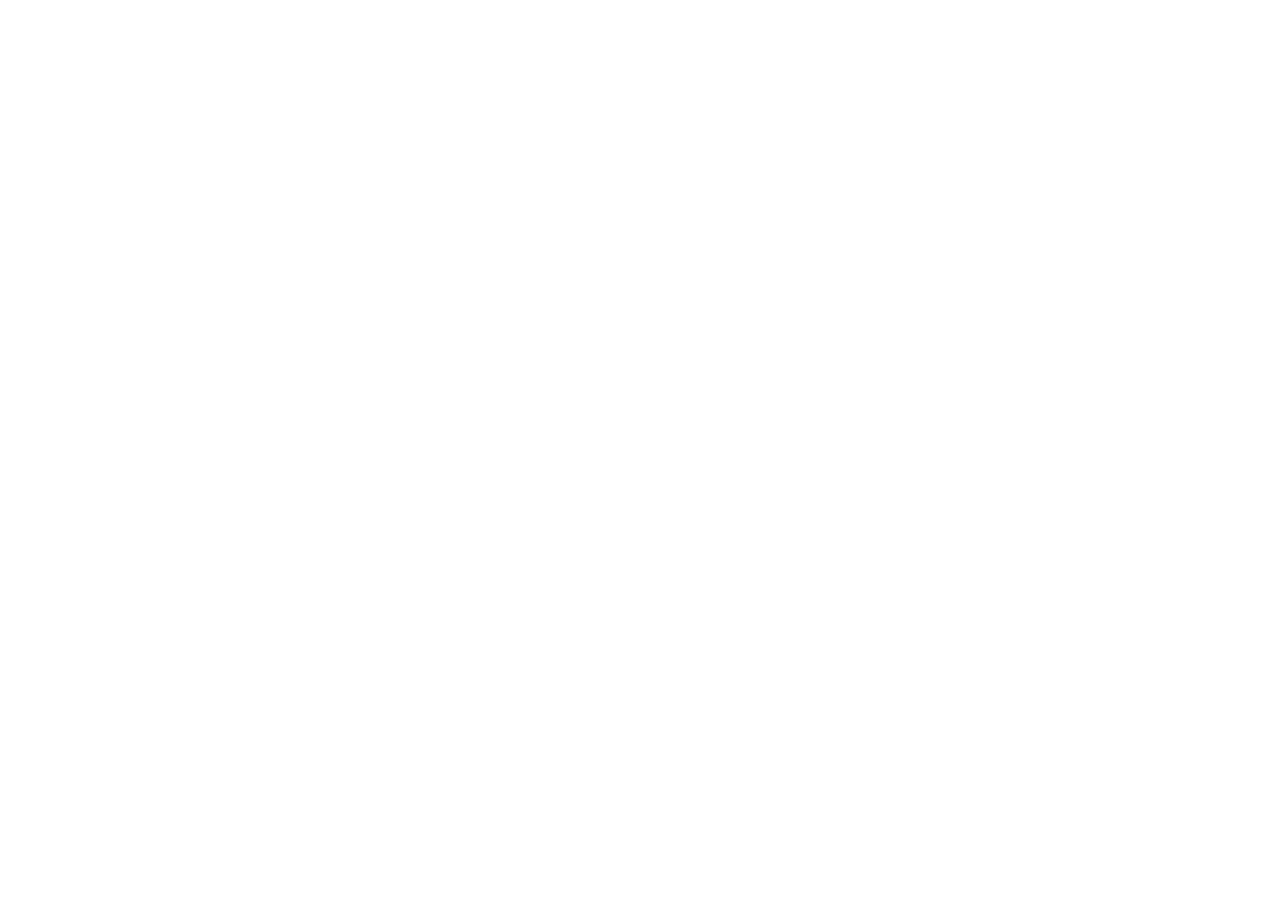
==== about-us.html @ 6c2e5ac7 "initial add about us, services and home files" ====
<!DOCTYPE html>
<html lang="en">
<head>
    <meta charset="UTF-8">
    <meta http-equiv="X-UA-Compatible" content="IE=edge">
    <meta name="viewport" content="width=device-width, initial-scale=1.0">
    <title>About Us</title>
</head>
<body>
    
</body>
</html>
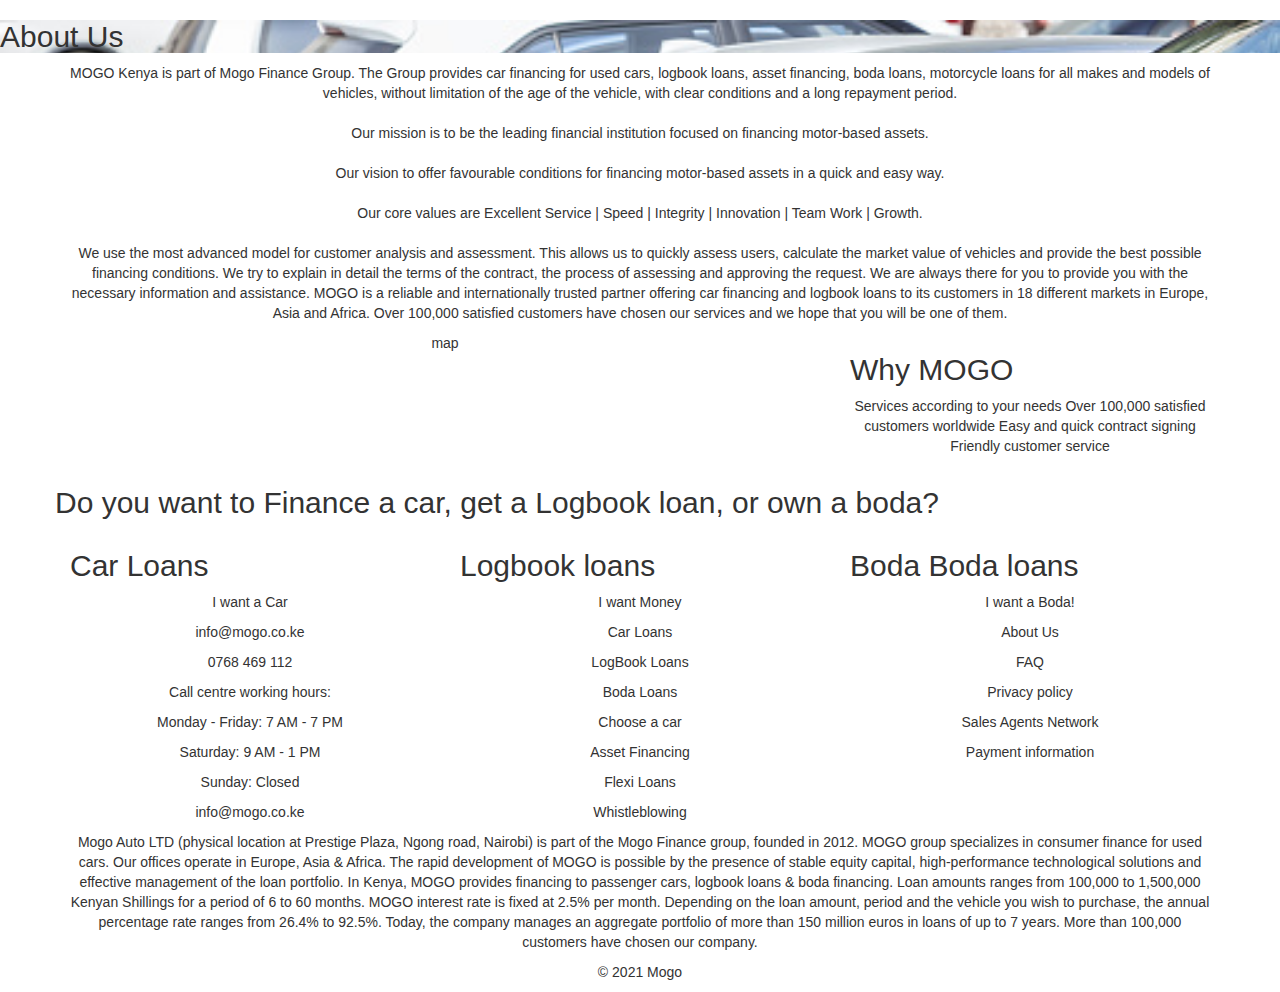
==== commit be784d9f: "add js functions, carousel content" ====
--- a/about-us.html
+++ b/about-us.html
@@ -5,8 +5,118 @@
     <meta http-equiv="X-UA-Compatible" content="IE=edge">
     <meta name="viewport" content="width=device-width, initial-scale=1.0">
     <title>About Us</title>
+    <!-- Latest compiled and minified CSS -->
+    <link rel="stylesheet" href="https://maxcdn.bootstrapcdn.com/bootstrap/3.4.1/css/bootstrap.min.css">
+
+    <!-- jQuery library -->
+    <script src="https://ajax.googleapis.com/ajax/libs/jquery/3.5.1/jquery.min.js"></script>
+
+    <!-- Latest compiled JavaScript -->
+    <script src="https://maxcdn.bootstrapcdn.com/bootstrap/3.4.1/js/bootstrap.min.js"></script>
+    <link rel="stylesheet" href="feature.css">
 </head>
-<body>
+<body>       
+    <div class="about-us">
+        <h2>About Us</h2>
+    </div>
+    <div class="container">
+        <div class="about-desc">
+            <p>MOGO Kenya is part of Mogo Finance Group. The Group provides car financing for used cars, logbook loans, asset financing, boda loans, motorcycle loans for all makes and models of vehicles, without limitation of the age of the vehicle, with clear conditions and a long repayment period.<br><br>
+                Our mission is to be the leading financial institution focused on financing motor-based assets.<br><br>
+                
+                Our vision to offer favourable conditions for financing motor-based assets in a quick and easy way.<br><br>
+                
+                Our core values are Excellent Service | Speed | Integrity | Innovation | Team Work | Growth.<br><br>
+                
+                
+                 
+                
+                We use the most advanced model for customer analysis and assessment. This allows us to quickly assess users, calculate the market value of vehicles and provide the best possible financing conditions. We try to explain in detail the terms of the contract, the process of assessing and approving the request. We are always there for you to provide you with the necessary information and assistance.
+                
+                 
+                
+                MOGO is a reliable and internationally trusted partner offering car financing and logbook loans to its customers in 18 different markets in Europe, Asia and Africa. Over 100,000 satisfied customers have chosen our services and we hope that you will be one of them.</p>
+        </div> 
+    </div>   
+    <div class="container">
+        <div class="row">
+            <div class="col-md-8">
+                <p>map</p>
+            </div> 
+            <div class="col-md-4">
+                <h2>Why MOGO</h2>
+                <p>
+                    Services according to your needs
+                    Over 100,000 satisfied customers worldwide
+                    Easy and quick contract signing
+                    Friendly customer service
+                </p>
+            </div>  
+        </div>
+    </div>
+    <div class="container">
+    <div class="row">
+        <h2>Do you want to Finance a car, get a Logbook loan, or own a boda?</h2>
+        <div class="col-md-4">
+            <h2>Car Loans</h2>
+            <p>
+                I want a Car
+            </p>
+        </div> 
+        <div class="col-md-4">
+            <h2>Logbook loans</h2>
+            <p>
+                I want Money
+            </p>
+        </div>  
+        <div class="col-md-4">
+            <h2>Boda Boda loans</h2>
+            <p>
+                I want a Boda!
+            </p>
+        </div> 
+        </div>
+    </div>
     
+    <div class="contact-us">
+        <div class="container">
+            <div class="row">
+                <div class="col-md-4">
+                    <p>info@mogo.co.ke</p>
+                    <p>0768 469 112</p>
+                    <p>Call centre working hours:</p>
+                    <p>Monday - Friday: 7 AM - 7 PM</p>
+                    <p>Saturday: 9 AM - 1 PM</p>
+                    <p>Sunday: Closed</p>
+                    <p>info@mogo.co.ke</p>
+                </div> 
+                <div class="col-md-4">
+                    <p>Car Loans</p>
+                    <p>LogBook Loans</p>
+                    <p>Boda Loans</p>
+                    <p>Choose a car</p>
+                    <p>Asset Financing</p>
+                    <p>Flexi Loans</p>
+                    <p>Whistleblowing</p>
+                </div>  
+                <div class="col-md-4">
+                    <p>About Us</p>
+                    <p>FAQ</p>
+                    <p>Privacy policy</p>
+                    <p>Sales Agents Network</p>
+                    <p>Payment information</p>
+                </div> 
+                </div>
+            </div>
+        </div>
+    </div>   
+    <footer>
+        <div class="container">
+            <p>Mogo Auto LTD (physical location at Prestige Plaza, Ngong road, Nairobi) is part of the Mogo Finance group, founded in 2012. MOGO group specializes in consumer finance for used cars. Our offices operate in Europe, Asia & Africa. The rapid development of MOGO is possible by the presence of stable equity capital, high-performance technological solutions and effective management of the loan portfolio. In Kenya, MOGO provides financing to passenger cars, logbook loans & boda financing. Loan amounts ranges from 100,000 to 1,500,000 Kenyan Shillings for a period of 6 to 60 months. MOGO interest rate is fixed at 2.5% per month. Depending on the loan amount, period and the vehicle you wish to purchase, the annual percentage rate ranges from 26.4% to 92.5%. Today, the company manages an aggregate portfolio of more than 150 million euros in loans of up to 7 years. More than 100,000 customers have chosen our company.</p>
+            <div class="copyright">
+                <p>© 2021 Mogo</p>
+            </div>
+        </div>                   
+    </footer>    
 </body>
 </html>--- a/feature.css
+++ b/feature.css
@@ -0,0 +1,94 @@
+body{
+    font-family: sans-serif;
+}
+/* .menu-bar{
+    background-image: url(./images-assets/nav-bg.jpg);
+    background-position: center;
+    background-size: cover;
+    box-sizing: border-box;
+} */
+.menu-bar{
+    text-align: center;
+}
+.menu-bar ul{
+    display: inline-flex;
+    list-style: none; 
+}
+.menu-bar ul li{
+    width: 120px;
+    margin: 5px;
+    padding: 5px;
+}
+.menu-bar ul li a{
+    text-decoration: none;
+    color: black;
+}
+.menu-bar ul li a:hover
+{
+    color: red;
+    border-bottom: brown;
+
+}
+.sub-menu-1{
+    display: none;
+
+}
+.menu-bar ul li:hover .sub-menu-1
+{
+    display: block;  
+    position: absolute;
+}
+.menu-bar ul li:hover .sub-menu-1 ul{
+    display: block;
+    margin: 10px;
+}
+.menu-bar ul li:hover .sub-menu-1 ul li{
+    width: 80px;
+    padding: 10px;
+    border-bottom: 2px solid red;
+    text-align: left;
+}
+.menu-bar ul li:hover .sub-menu-1 ul li:last-child{
+    border-bottom: none;
+}
+.about-us{
+    background-image: url(./images-assets/cars.jpg);
+    background-size: cover;
+}
+*{
+    margin: 0;
+    padding: 0;
+
+}
+.cell{
+    width: 33%;
+    height: 450px;
+    margin: 0 8px;
+    overflow: hidden;
+    border-radius: 8px;
+}
+.cell img{
+    width: 100%;
+    height: 350px;
+    object-fit: cover;
+}
+.carousel-item .carousel-caption{
+    background-color: chartreuse;
+    color: white;
+    position: absolute;
+    top: 60%;
+    left: 5%;
+    height: 25%;
+    width: 30%;
+    padding-top: 2px;
+
+}
+.carousel-item .carousel-caption h3, p{
+    text-align: center;
+}
+.carousel-caption{
+    text-transform: capitalize;
+    font-weight: bolder;
+    font-size: xx-large;
+}
+
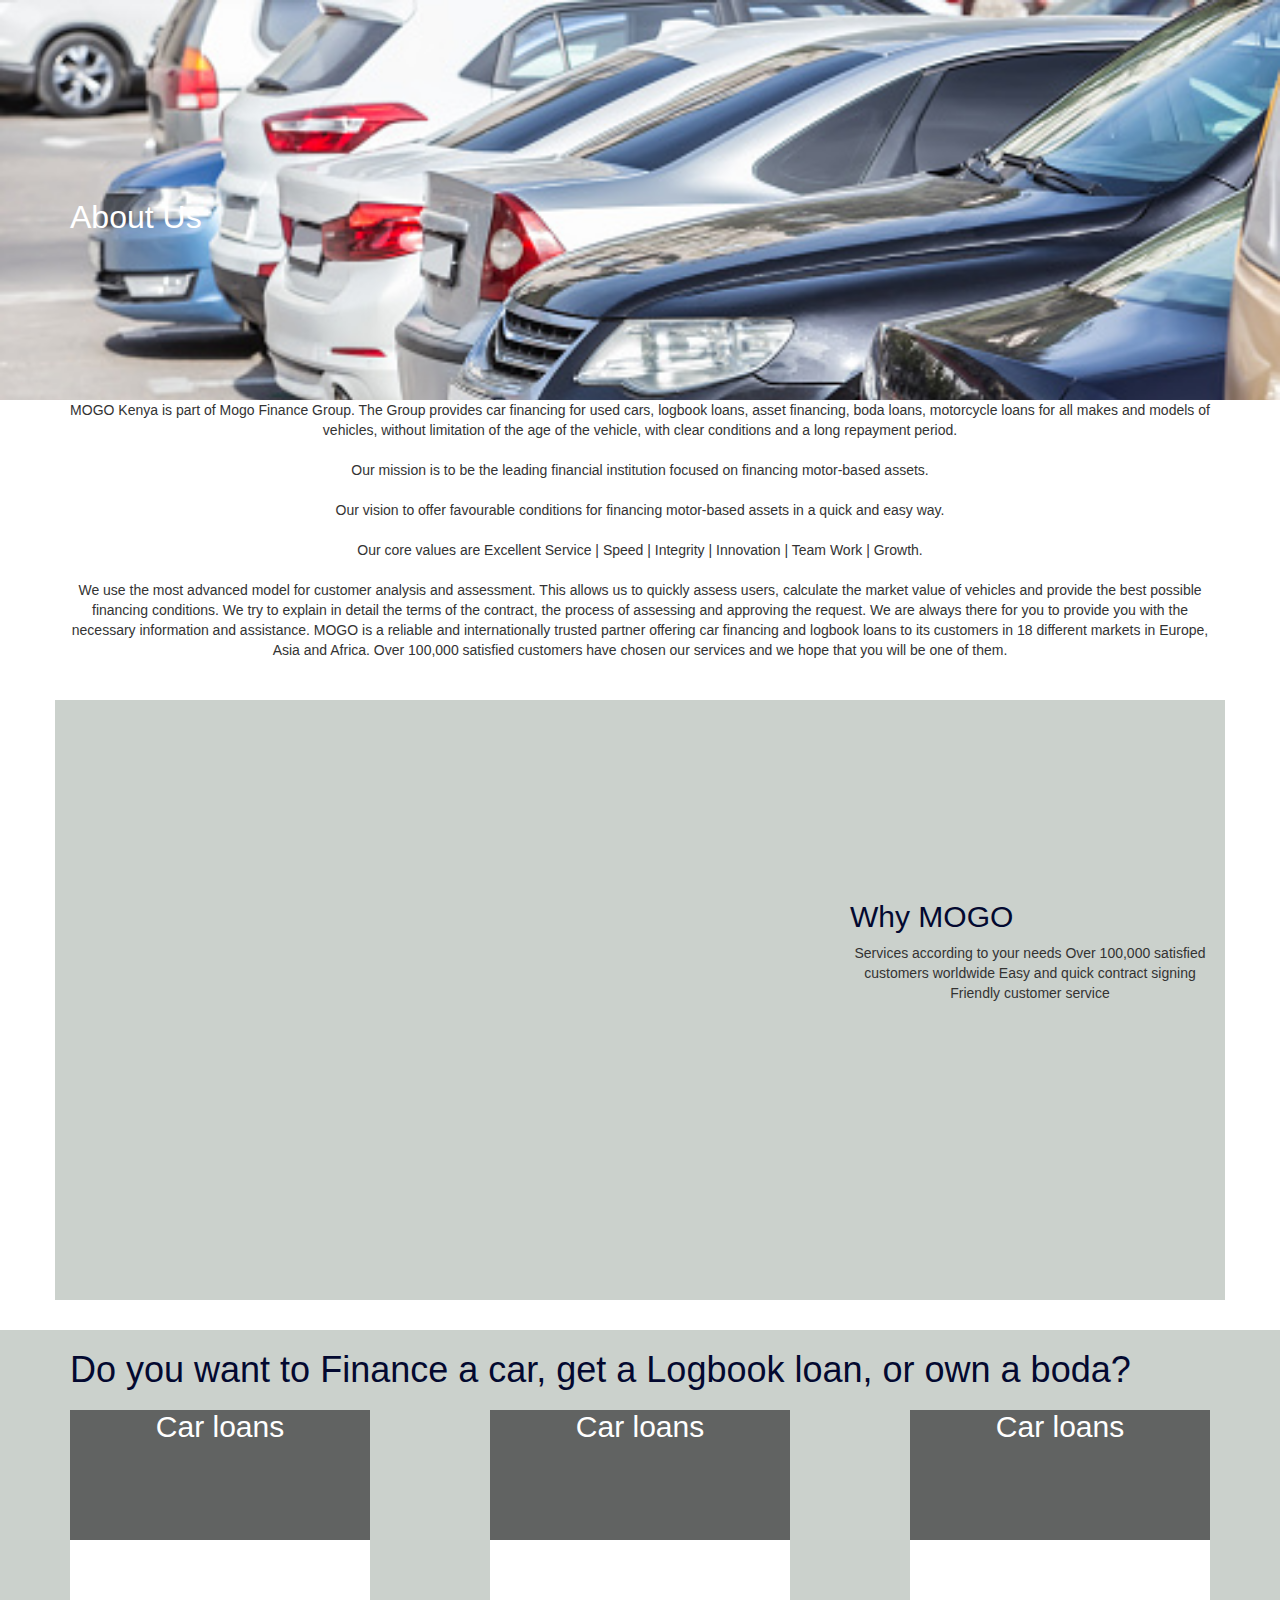
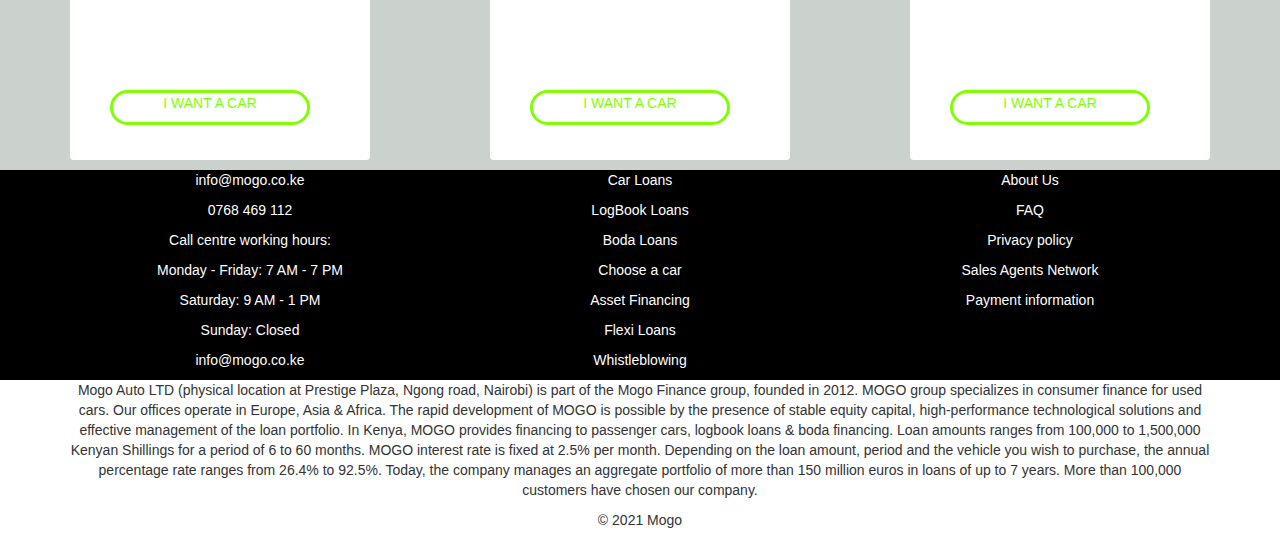
==== commit 92872554: "styles to about us page" ====
--- a/about-us.html
+++ b/about-us.html
@@ -17,7 +17,9 @@
 </head>
 <body>       
     <div class="about-us">
-        <h2>About Us</h2>
+        <div class="container">
+            <h2>About Us</h2>
+        </div>        
     </div>
     <div class="container">
         <div class="about-desc">
@@ -38,46 +40,47 @@
                 MOGO is a reliable and internationally trusted partner offering car financing and logbook loans to its customers in 18 different markets in Europe, Asia and Africa. Over 100,000 satisfied customers have chosen our services and we hope that you will be one of them.</p>
         </div> 
     </div>   
-    <div class="container">
+    <div class="container" id="why-mogo">
         <div class="row">
             <div class="col-md-8">
-                <p>map</p>
+                <div class="map">
+                    <div class="mapouter"><div class="gmap_canvas"><iframe width="600" height="500" id="gmap_canvas" src="https://maps.google.com/maps?q=nairobi&t=&z=13&ie=UTF8&iwloc=&output=embed" frameborder="0" scrolling="no" marginheight="0" marginwidth="0"></iframe><a href="https://123movies-to.org"></a><br><style>.mapouter{position:relative;text-align:right;height:500px;width:600px;}</style><a href="https://www.embedgooglemap.net">google map html embed</a><style>.gmap_canvas {overflow:hidden;background:none!important;height:500px;width:600px;}</style></div></div>
+                </div>
             </div> 
             <div class="col-md-4">
-                <h2>Why MOGO</h2>
+                <div class="why-mogo">
+                    <h2>Why MOGO</h2>
                 <p>
                     Services according to your needs
                     Over 100,000 satisfied customers worldwide
                     Easy and quick contract signing
                     Friendly customer service
                 </p>
+                </div>
             </div>  
         </div>
     </div>
-    <div class="container">
-    <div class="row">
-        <h2>Do you want to Finance a car, get a Logbook loan, or own a boda?</h2>
-        <div class="col-md-4">
-            <h2>Car Loans</h2>
-            <p>
-                I want a Car
-            </p>
-        </div> 
-        <div class="col-md-4">
-            <h2>Logbook loans</h2>
-            <p>
-                I want Money
-            </p>
-        </div>  
-        <div class="col-md-4">
-            <h2>Boda Boda loans</h2>
-            <p>
-                I want a Boda!
-            </p>
-        </div> 
+
+    <div class="loans">
+        <div class="container">
+            <h1>Do you want to Finance a car, get a Logbook loan, or own a boda?</h1>
+            <div class="loan-type">
+                <div class="car-loan">
+                    <h2>Car loans</h2>
+                    <p>I WANT A CAR</p>
+                </div>  
+                <div class="car-loan">
+                    <h2>Car loans</h2>
+                        <p>I WANT A CAR</p>
+                </div> 
+                <div class="car-loan">
+                    <h2>Car loans</h2>
+                        <p>I WANT A CAR</p>
+                </div>   
+            </div>
         </div>
     </div>
-    
+
     <div class="contact-us">
         <div class="container">
             <div class="row">
--- a/feature.css
+++ b/feature.css
@@ -54,6 +54,7 @@
 .about-us{
     background-image: url(./images-assets/cars.jpg);
     background-size: cover;
+    height: 400px;
 }
 *{
     margin: 0;
@@ -92,3 +93,64 @@
     font-size: xx-large;
 }
 
+.about-us h2{
+    color: white;
+    top: 20%;
+    position: absolute;
+    font-size: xx-large;
+}
+/*contuct us*/
+.contact-us{
+    background-color: black;
+    color: white;
+}
+.loans{
+    background-color: #cbd1cc;
+    /* height: 400px; */
+}
+.loans .container h1{
+    color: #030930 ;
+}
+.loans .container .loan-type h2{
+    color: white;
+}
+.loans .container .loan-type{
+    display: flex;
+    justify-content: space-between;
+}
+.container .car-loan{
+    background-color: white;
+    height: 350px;
+    width: 300px;
+    text-align: center;
+    border-radius: 4px;
+    margin-top: 10px;
+    margin-bottom: 10px;
+}
+.container .car-loan h2{
+    background-color: #616362;
+    height: 130px;
+    margin-top: 0;
+}
+.container .car-loan p{
+    border-radius: 30px;
+    border-color: chartreuse;
+    border-style: solid;
+    color: chartreuse;
+    height: 2.5em;
+    margin-top: 150px;  
+    width: 200px; 
+    margin-left: 40px; 
+}
+.why-mogo{
+   margin-top: 200px;
+}
+#why-mogo{
+    height: 600px;
+    background-color:#cbd1cc ;
+    margin-top: 30px;
+    margin-bottom: 30px;
+}
+.col-md-4 .why-mogo h2{
+    color: #030930;
+}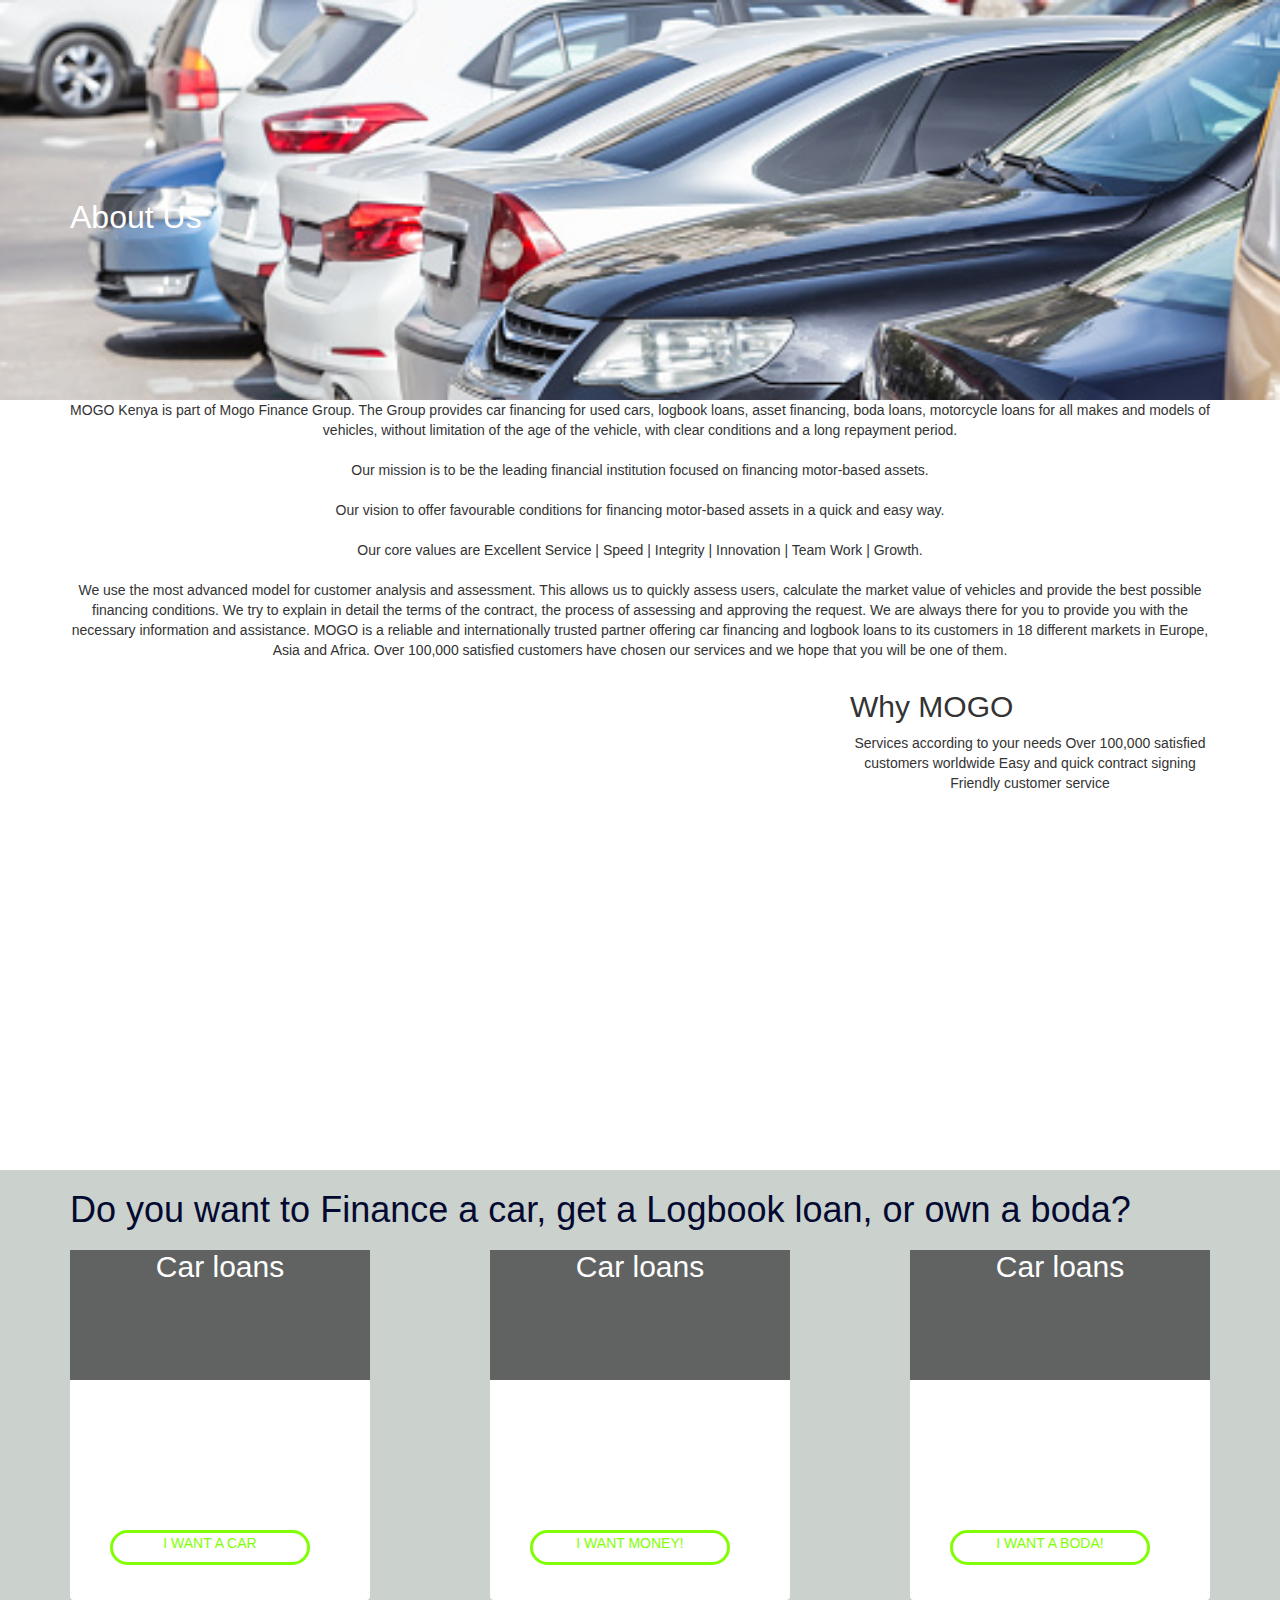
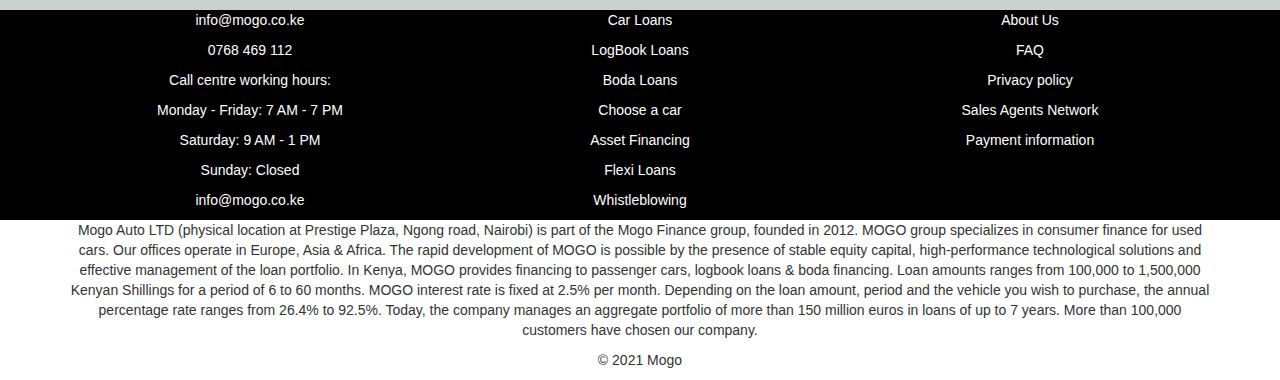
==== commit 01ad8530: "initial add car loan, logbook loans, boda loans files" ====
--- a/about-us.html
+++ b/about-us.html
@@ -71,11 +71,11 @@
                 </div>  
                 <div class="car-loan">
                     <h2>Car loans</h2>
-                        <p>I WANT A CAR</p>
+                        <p>I WANT MONEY!</p>
                 </div> 
                 <div class="car-loan">
                     <h2>Car loans</h2>
-                        <p>I WANT A CAR</p>
+                        <p>I WANT A BODA!</p>
                 </div>   
             </div>
         </div>
--- a/feature.css
+++ b/feature.css
@@ -142,15 +142,220 @@
     width: 200px; 
     margin-left: 40px; 
 }
-.why-mogo{
-   margin-top: 200px;
-}
-#why-mogo{
-    height: 600px;
+/*map*/
+.map-home{
+    background-color: white;
+}
+.map-home .container .row .col-md-6 .mogo-map-desc h2{
+    color: #07135f;
+}
+.map-home .container .row .col-md-6 .mogo-map-desc {
+    background-color: #d1d6d4;
+    height: 500px;
+    top: 0;
+    position: absolute;
+    right: 5%;
+    
+}
+
+/* home styles*/
+/* finance calc*/
+.finance-calc{
     background-color:#cbd1cc ;
+    width: 400px;
+    border-radius: 8px;
+    position: absolute;
+    right: 10%;
+    top: 30%
+}
+.finance-calc{
+    padding: 20px;
+}
+
+.finance-calc h2{
+    
+    color: #07135f;
+}
+.finance-calc .car-value{
+    display: flex;
+    justify-content: space-between;
+}
+.finance-calc .car-value span{
+    position: absolute;
+    right: 10%;
+    top: 18.5%;
+}
+.finance-calc .car-value input{
+    width: 45%;
+    height: 3em;
+    border-radius: 8px;
+    border-color: rgb(167, 163, 163);
+    border-style: solid;
+    padding: 20px;
+    font-weight: bold;
+}
+.finance-calc .car-value p{
+    font-weight: bold;
+}
+.finance-calc .payment{
+    display: flex;
+    justify-content: space-between;
+}
+.finance-calc h3{
+    color: #07135f;
+}
+.finance-calc .name-details{
+    display: flex;
+    justify-content: space-between;
+}
+.finance-calc button{
+    color: white;
+    border-radius: 30px;
+    height: 3em;
+    padding-left: 70px;
+    padding-right: 70px;
+    width: 100%;
+    
+    margin-top: 10px;
+    border-style: none;
+    background-color:rgb(110, 196, 24) ;
+}
+.finance-calc .payment p{
+    font-weight: bold;
+}
+.finance-calc .payment-2{
+    display: flex;
+    justify-content: space-between;
+    font-size:small;
+}
+.finance-calc .name-details input{
+    height: 3em;
+    width: 95%;
+    height: 3em;
+    border-radius: 8px;
+    border-color: rgb(167, 163, 163);
+    border-style: solid;
+    padding: 20px;
+    font-weight: bold;
+}
+.finance-calc .name-details p{
+    float: left;
+}
+.finance-calc .phone p{
+    float: left;
+}
+.finance-calc .phone input{
+    width: 100%;
+    height: 3em;
+    border-radius: 8px;
+    border-color: rgb(167, 163, 163);
+    border-style: solid;
+    padding: 20px;
+    font-weight: bold;
+}
+.consent{
+    display: none;
+}
+
+/*home-desc*/
+.home-desc{
+    background-color: chartreuse;
+    padding: 30px;
+    height: 250px;
+}
+/*car financing*/
+
+.container .car-finance h2{
+    color: #07135f;
+    font-weight: bold;
+    text-align: center;
+}
+.container .row .col-md-6 .car-finance-desc h2{
+    color: #07135f;
+}
+/*type of loans*/
+.car-loan-bg{
+    background-color:#cbd1cc ;
+}
+.container .row .loan-header h2{
+    color: #07135f;
+    text-align: center;
+}
+.container .row .col-md-4 .car-loans{
+    background-color: white;
+    border-style: solid;
+    border-color: lightgray;
+    border-radius: 8px;
+}
+.container .row .col-md-4 .car-loans h3{
+    color: white;
+    height: 150px;
+    background-color: rgb(122, 126, 122);
+    text-align: center;
+    margin: 0;
+    padding-top: 20%;
+}
+.container .row .col-md-4 .car-loans p{
+    padding: 8px;
+    text-align: center;
+}
+.container .row .col-md-4 .car-loans button{
+    color: rgb(110, 196, 24) ;
+    border-radius: 30px;
+    height: 3em;
+    padding-left: 70px;
+    padding-right: 70px;
+    width: 90%;    
+    margin-top: 10px;
+    margin-left: 17px;
+    border-style: solid;
+    border-color:rgb(110, 196, 24)  ;
+    
+}
+.vehicles{
+    background-color: white;
+}
+.vehicles .container h3{
+    text-align: center;
+    color: #07135f;
+    font-weight: bold;
+    
+}
+.vehicles .container .main-carousel .cell .discount p{
+    position: absolute;
+    top: -6.4px;
+    left: 20%;
+    margin-top: 2%;
+    background-color: rgb(233, 121, 10);
+    color: white;
+    height: 2.1em;
+    padding: 6px 30px 0px 30px;
+    font-weight: bold;
+    border-bottom-left-radius: 16px;
+    border-bottom-right-radius: 16px;
+}
+.vehicles .container .main-carousel .cell .car-details{
+    float: left;
+    margin: 0;
+}
+.vehicles .container .main-carousel .cell .car-details .type{
+    float: left;
+    font-weight: bold;
+}
+.vehicles .container .main-carousel .cell .car-details .price{
+    color: yellowgreen;
+}
+.vehicles .container .btn button{
+    color: rgb(110, 196, 24) ;
+    border-radius: 30px;
+    height: 3.5em;
+    padding-left: 70px;
+    padding-right: 70px;
+    width: 100%;    
     margin-top: 30px;
-    margin-bottom: 30px;
-}
-.col-md-4 .why-mogo h2{
-    color: #030930;
-}+    margin-left: 160%; 
+    margin-bottom: 30px;   
+    border-style: solid;
+    border-color:rgb(110, 196, 24)  ;
+}
+
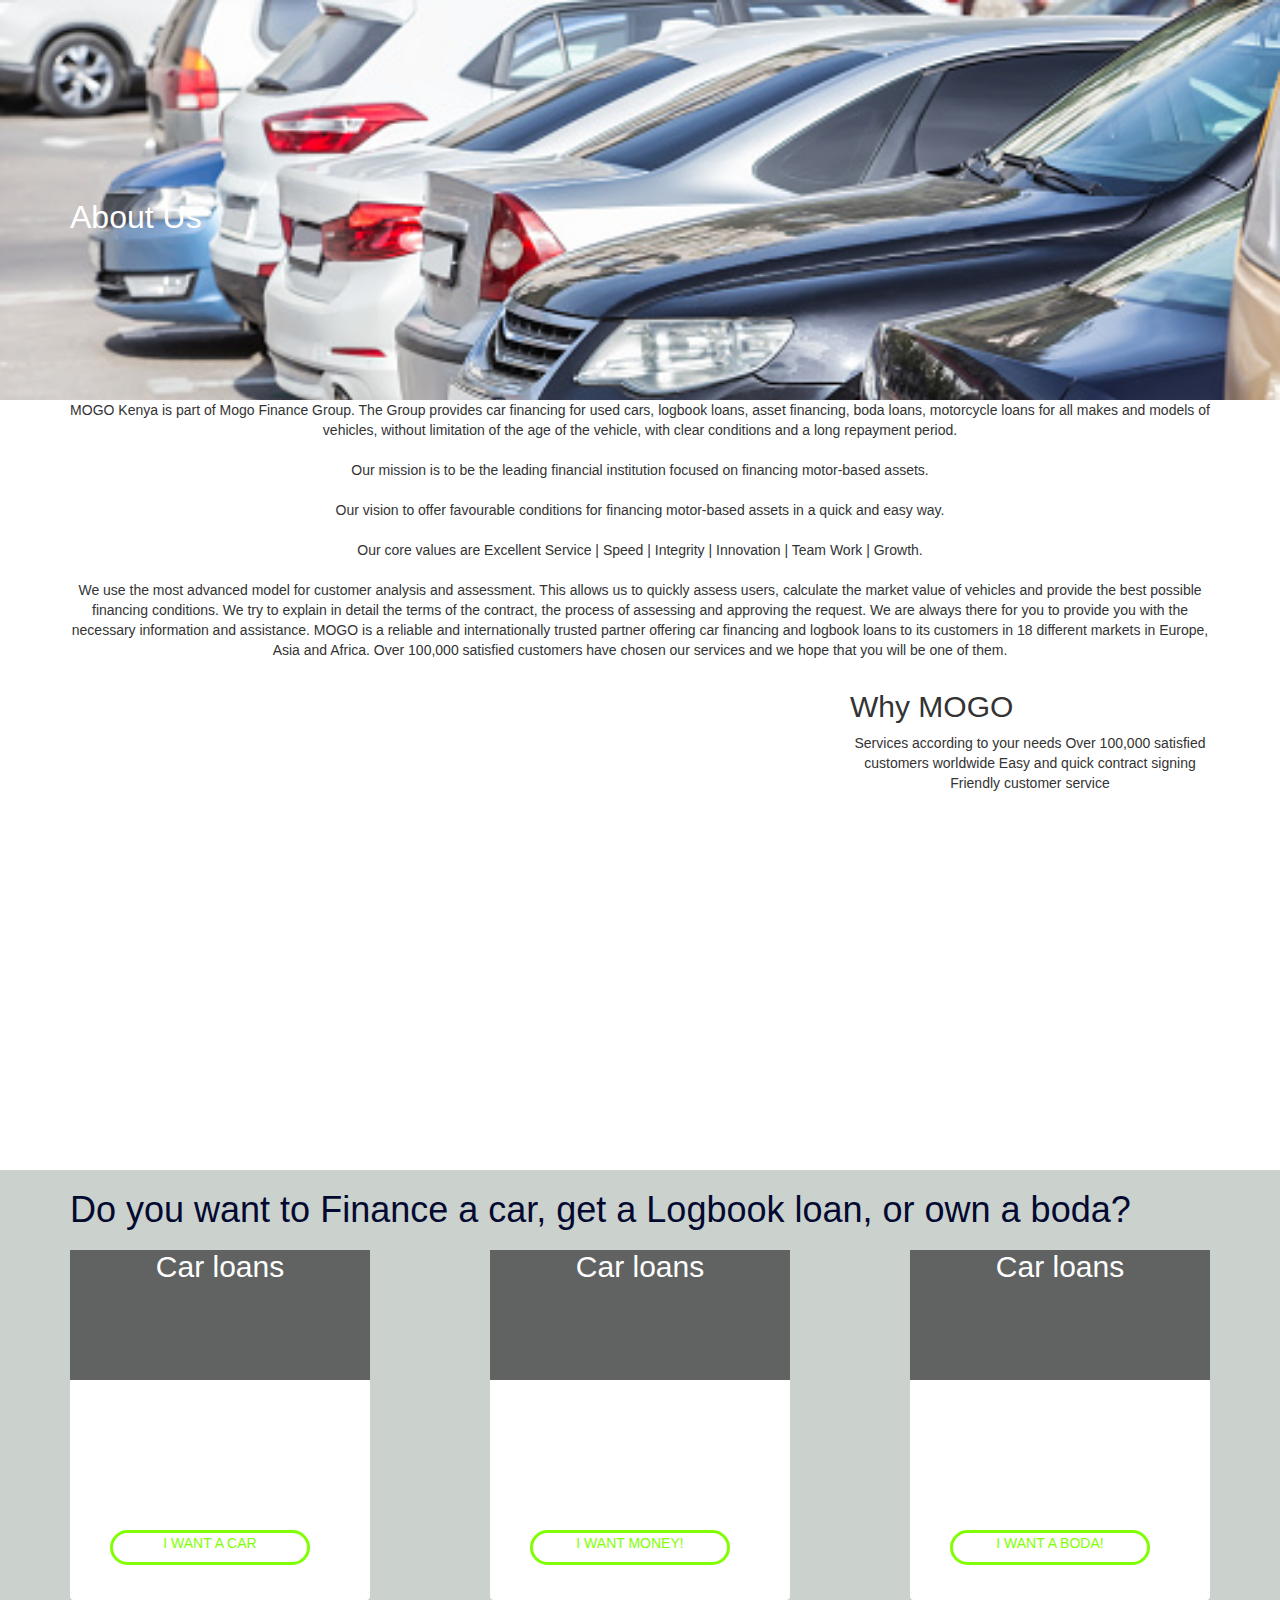
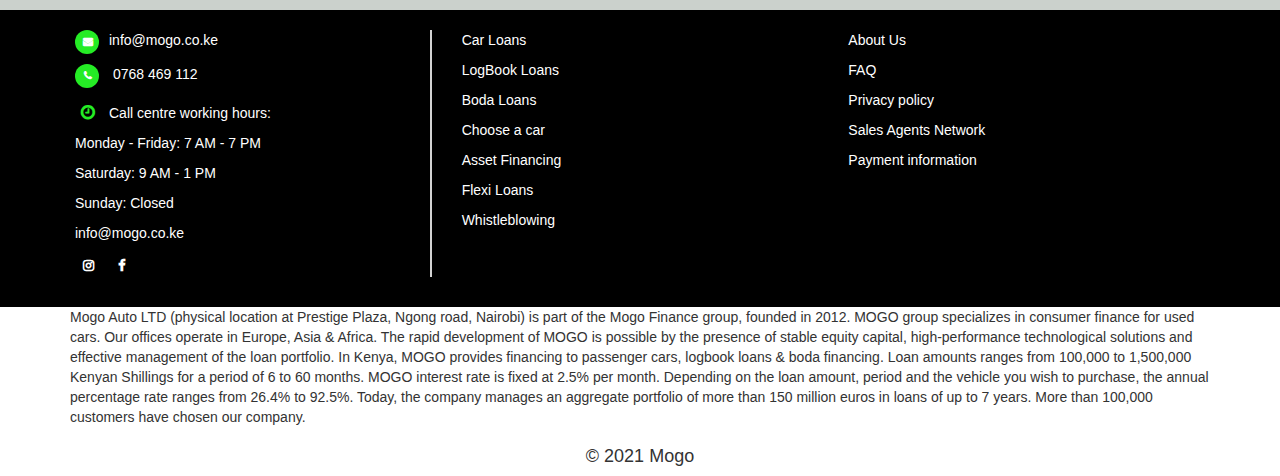
==== commit 824d452e: "initial commit complete contact us page" ====
--- a/about-us.html
+++ b/about-us.html
@@ -5,6 +5,10 @@
     <meta http-equiv="X-UA-Compatible" content="IE=edge">
     <meta name="viewport" content="width=device-width, initial-scale=1.0">
     <title>About Us</title>
+        <!--font awesome-->
+    
+    <link rel="stylesheet" href="https://cdnjs.cloudflare.com/ajax/libs/font-awesome/4.7.0/css/font-awesome.min.css">
+
     <!-- Latest compiled and minified CSS -->
     <link rel="stylesheet" href="https://maxcdn.bootstrapcdn.com/bootstrap/3.4.1/css/bootstrap.min.css">
 
@@ -85,13 +89,18 @@
         <div class="container">
             <div class="row">
                 <div class="col-md-4">
-                    <p>info@mogo.co.ke</p>
-                    <p>0768 469 112</p>
-                    <p>Call centre working hours:</p>
-                    <p>Monday - Friday: 7 AM - 7 PM</p>
-                    <p>Saturday: 9 AM - 1 PM</p>
-                    <p>Sunday: Closed</p>
-                    <p>info@mogo.co.ke</p>
+                    <div class="contact-border">
+                        <div class="info">
+                          <p> <i class="fa fa-envelope"></i>info@mogo.co.ke</p>
+                          <p><i class="fa fa-phone"></i> 0768 469 112</p>
+                          <p><i class="fa fa-clock-o"></i>Call centre working hours:</p>
+                          <p>Monday - Friday: 7 AM - 7 PM</p>
+                          <p>Saturday: 9 AM - 1 PM</p>
+                          <p>Sunday: Closed</p>
+                          <p>info@mogo.co.ke</p>
+                          <p><i class="fa fa-instagram"></i><i class="fa fa-facebook-f"></i></p>
+                        </div>
+                      </div>
                 </div> 
                 <div class="col-md-4">
                     <p>Car Loans</p>
@@ -116,10 +125,14 @@
     <footer>
         <div class="container">
             <p>Mogo Auto LTD (physical location at Prestige Plaza, Ngong road, Nairobi) is part of the Mogo Finance group, founded in 2012. MOGO group specializes in consumer finance for used cars. Our offices operate in Europe, Asia & Africa. The rapid development of MOGO is possible by the presence of stable equity capital, high-performance technological solutions and effective management of the loan portfolio. In Kenya, MOGO provides financing to passenger cars, logbook loans & boda financing. Loan amounts ranges from 100,000 to 1,500,000 Kenyan Shillings for a period of 6 to 60 months. MOGO interest rate is fixed at 2.5% per month. Depending on the loan amount, period and the vehicle you wish to purchase, the annual percentage rate ranges from 26.4% to 92.5%. Today, the company manages an aggregate portfolio of more than 150 million euros in loans of up to 7 years. More than 100,000 customers have chosen our company.</p>
-            <div class="copyright">
-                <p>© 2021 Mogo</p>
-            </div>
+            
         </div>                   
-    </footer>    
+    </footer>  
+
+    <div class="copyright">
+        <div class="container">
+            <h4>© 2021 Mogo</h4>
+        </div>
+    </div>  
 </body>
 </html>--- a/feature.css
+++ b/feature.css
@@ -1,3 +1,5 @@
+@import url('https://fonts.googleapis.com/css2?family=Poppins&display=swap'); 
+
 body{
     font-family: sans-serif;
 }
@@ -166,7 +168,7 @@
     border-radius: 8px;
     position: absolute;
     right: 10%;
-    top: 30%
+    top: 6%
 }
 .finance-calc{
     padding: 20px;
@@ -359,3 +361,668 @@
     border-color:rgb(110, 196, 24)  ;
 }
 
+
+
+
+
+/* choose a car*/
+.car-loans-bg{
+    background-color: lime;
+    height: 450px;
+}
+.car-loans-bg .container h1{
+    color: white;
+    margin-top: 20%;
+    line-height: 60px;
+    font-weight: bold;
+}
+.car-loans-bg .container img{
+    float: right;
+}
+
+.how-it-works{
+    background-color: rgb(115, 204, 27);
+    height: 490px;
+    padding: 2px;
+
+}
+.how-it-works h2{
+    color: white;
+    text-align: center;
+}
+
+.how-it-works .container{
+    display: flex;
+    justify-content: space-between;
+    color: white;
+}
+.how-it-works .container .description-steps .number-steps{
+    background-color: transparent;
+    border-style: solid;
+    border-color: white;
+    color: white;
+    height: 50px;
+    width: 50px;
+    border-radius: 50%;
+    text-align: center;
+    font-weight: bold;
+    align-items: center;
+   
+}
+.find-car{
+    background-image: url(./images-assets/car-loans.jpg);
+    text-align: center;
+    background-size: cover;
+    padding: 10px;
+    height: 100%;
+}
+.find-car .recieve-deals{
+    background-color: white;
+    max-width: 370px;
+    padding: 5px;
+    border-radius: 10px;
+}
+.find-car .recieve-deals{
+    position: relative;
+    left: 40%;
+    margin-top: 50px;
+}
+.find-car .recieve-deals input{
+    width: 100%;
+    padding: 5px;
+    height: 2em;
+    border-color: rgb(177, 173, 173);
+    border-radius: 8px;
+}
+.find-car .recieve-deals h3{
+    font-weight: bold;
+    text-align: center;
+}
+.find-car .recieve-deals p{
+    font-size: small;
+}
+.find-car .recieve-deals button{
+    color: white;
+    border-radius: 30px;
+    height: 3em;
+    padding-left: 30px;
+    padding-right: 30px;
+    width: 80%;    
+    margin-top: 10px;
+    border-style: none;
+    background-color:rgb(110, 196, 24) ;
+}
+.find-car .glyphicon-envelope{
+    color: rgb(68, 192, 19);
+    height: 50px;
+    width: 50px;
+    background-color: lightgray;
+    padding-top: 6px;
+    border-radius: 50%;
+    font-size: xx-large;
+    border-color: rgb(68, 192, 19);
+    border-style: solid;
+    position: relative;
+}
+.find-car .glyphicon-envelope{
+    top: -40px;
+    font-weight: bold;
+}
+.contact-us .container{
+    padding: 20px;
+}
+.contact-us .container .col-md-4 .info{
+    border-right-style: solid;
+    border-right-color:lightgray ;
+    padding-right: 30px;
+    border-width: 1px;
+
+}
+
+/*car financing*/
+.car-financing-bg{
+    background-image: url(./images-assets/car-financing-bg.jpeg);
+    height: 450px;
+    background-size: cover;
+}
+.steps .container{
+    display: flex;
+    justify-content: space-between;
+    margin-top: 20px;
+}
+.steps .container h2{
+    color: #07135f;
+    font-weight: bold;
+}
+.steps .container .step-icon .number p{
+    height: 25px;
+    width: 25px;
+    background-color: #356ee9;
+    padding-top:4.5px ;
+    border-radius: 50%;
+    color: white;
+    font-size: xx-small;
+}
+.steps .container .step-icon .number{
+    position: absolute;
+    margin-top: -10px;
+}
+.steps .container .step-icon .icon p{
+    height: 70px;
+    width: 70px;
+    background-color: #c8cacf;
+    padding-top:16px ;
+    border-radius: 50%;
+    color: #356ee9;
+    font-size: xx-large;
+}
+.steps .container .dots p{
+    color: #494b50;
+    margin-top: 110%;
+}
+.steps .container .dots p i{
+    padding: .7px;
+    font-size: xx-small;
+    color: #356ee9;
+}
+.steps .container button{
+    color: rgb(110, 196, 24) ;
+    border-radius: 30px;
+    height: 3.4em;color: rgb(110, 196, 24) ;
+    border-radius: 30px;
+    height: 3em;
+    padding-left: 70px;
+    padding-right: 70px;
+    width: 90%;    
+    margin-top: 10px;
+    margin-left: 17px;
+    border-style: solid;
+    border-color:rgb(110, 196, 24)  ;
+    padding-left: 70px;
+    padding-right: 70px;
+    width: 30%;    
+    margin-top: 10px;
+    margin-left: 17px;
+    border-style: solid;
+    border-color:rgb(110, 196, 24)  ;
+    font-weight: bold;
+    margin-bottom: 30px;
+}
+.conditions{
+    background-color: rgb(218, 224, 218);
+    padding: 5%;
+    
+}
+.conditions .container .row .col-md-6 .condition-details{
+    background-color: white;
+    width: 50%;
+    padding: 5%;
+    height: 350px;
+    float: right;
+}
+.conditions .container .row .col-md-6{
+    justify-content: center;
+}
+.conditions .container .row .col-md-6 .condition-details p{
+    float: left;
+    padding-top:17px ;
+}
+.conditions .container .row .col-md-6 .condition-details p i{
+    color: rgb(110, 196, 24) ;;
+}
+.conditions .container .row .col-md-6 .condition-details .icon-condition p i{   
+    color: blue;
+    font-weight: bold;
+    float: left;
+}
+.conditions .container .row .col-md-6 .condition-details h3{
+    float: left;
+}
+
+.conditions .container button{
+    color: white;
+    border-radius: 30px;
+    height: 3em;
+    padding-left: 30px;
+    padding-right: 30px;
+    width: 30%;    
+    margin-top: 10px;
+    border-style: none;
+    background-color:rgb(110, 196, 24) ;
+    margin-left: 40%;
+}
+
+/*boda loans*/
+
+.boda-boda-loans-bg{
+    background-color:rgb(110, 196, 24) ;
+    height: 470px;
+}
+.boda-boda-loans-bg .container .row h1{
+    color: white;
+}
+.boda-boda-loans-bg .container .row p{
+    float: left;
+}
+.main-terms {
+    background-color: rgb(218, 224, 218);
+}
+.main-terms .container h2{
+    text-align: center;
+    color: #07135f;
+    font-weight: bold;
+}
+.main-terms .container .main-terms-desc{
+    display: flex;
+    justify-content: space-between;
+}
+.main-terms .container .main-terms-desc p i{
+    color: yellowgreen;
+    padding-right: 20px;
+}
+.container .boda-loan-mogo h2{
+    text-align: center;
+    color: #07135f;
+    font-weight: bold;
+}
+.container .how-to-col{
+    margin-left: 70px;
+}
+.container .how-to-col .how-to{
+    border-color: lightgray;
+    width: 100%;
+    border-style: solid;
+    padding-left: 10px;
+    padding-right: 10px;
+    /* padding-top: -70px; */
+    padding-bottom: 0px;
+    border-width: 1px;
+    border-radius: 8px;
+    font-size: small;
+    margin-bottom: 5px;
+
+
+}
+.container .how-to-col .how-to:hover{
+    border-color: rgb(13, 170, 13);
+}
+.container .how-to-col .how-to h3{
+    font-weight: bold;
+    color: rgb(77, 74, 74);
+    font-size: small;
+}
+.container .how-to-col .how-to h3:hover{
+    color: rgb(13, 170, 13);
+}
+.container .how-to-col .how-to p{
+    text-align: left;
+    font-size: small;
+}
+.container .row-boda{
+    display: flex;
+} 
+.container .row-boda .motorbike-loan{
+    max-height: 600px;
+}
+.container .row-boda .motorbike-loan img{
+    height: 100%;
+    width: 100%;
+    margin-top: 50px;
+    margin-right: 100px;
+}
+.terms .container .terms-header h2{
+    color: #07135f;
+    font-weight: bold;
+    text-align: center;
+}
+.terms .container .terms-header p{
+    text-align: center;
+}
+.terms .container .terms-desc p{
+    text-align: left;
+    padding-top: 10px ;
+}
+.terms .container .terms-desc p i{
+    color: rgb(13, 170, 13);
+    padding-right: 20px;
+}
+.terms .container .terms-desc{
+    margin-left:40% ;
+    position: relative;
+    font-weight: bold;
+    font-size: small;
+}
+.terms{
+    background-color: lightgray;
+}
+.boda-map .col-md-6 .map-desc-boda h2{
+    color: #07135f;
+    font-weight: bold;
+}
+.boda-map .col-md-6 .map-desc-boda .selection .city{
+    display: flex;
+    justify-content: right;
+}
+.boda-map .col-md-6 .map-desc-boda .selection .city p{
+    font-weight: bold;
+    padding-right: 23px;
+}
+
+.boda-map .col-md-6 .map-desc-boda .selection .model{
+    display: flex;
+    justify-content: right;
+}
+.boda-map .col-md-6 .map-desc-boda .selection .model p{
+    font-weight: bold;
+    padding-right: 10px;
+}
+.boda-map .col-md-6 .map-desc-boda {
+    width: 35%;
+    float: right;
+    margin-top: 15%;
+}
+.boda-map .col-md-6 .map-desc-boda .selection .city .form-control {
+   width: 40%;
+   height: 2em;
+}
+.boda-map .col-md-6 .map-desc-boda .selection .model .form-control{
+    width: 40%;
+   height: 2em;
+}
+.mogo-leader{
+    height:440px ;
+}
+.mogo-leader .boda-leader-bg .col-md-6{
+    background-color: lime;
+    
+}
+.mogo-leader .col-md-6 .bodaboda-desc {
+    margin: 100px 10px 0px 10px;
+}
+.mogo-leader .col-md-6 .bodaboda-desc h2{
+    color: #07135f;
+    font-weight: bold;
+}
+.mogo-leader .col-md-6 .bodaboda-desc p{
+    font-size: small;
+    text-align: left;
+    
+}
+.boda-map{
+    height: 450px;
+}
+.contact-us .container .row .col-md-4 p{
+    text-align: left;
+}
+footer .container p{
+    text-align: left;
+}
+.contact-us .container .row .col-md-4 .contact-border{
+    border-right-color: lightgray;
+    border-right-style: solid;
+    border-right-width: 1px;
+}
+.contact-us .container .row .col-md-4 .contact-border p i{
+    margin-right: 10px;
+}
+.contact-us .container .row .col-md-4 .contact-border p .fa-envelope{
+    color: white;
+    height:24px;
+    width: 24px ;
+    background-color: rgb(37, 236, 37);
+    text-align: center;
+    font-weight: bold;
+    padding-left: 2px;
+    padding-top: 6px;
+    border-radius: 50%;
+    font-size: x-small;
+}
+.contact-us .container .row .col-md-4 .contact-border p .fa-clock-o{
+    color: white;
+    height:24px;
+    width: 24px ;
+    /* background-color: rgb(37, 236, 37); */
+    text-align: center;
+    font-weight: bold;
+    padding-left: 2px;
+    padding-top: 6px;
+    border-radius: 50%;
+    font-size: medium;
+    color: rgb(37, 236, 37);
+}
+.contact-us .container .row .col-md-4 .contact-border p .fa-phone{
+    color: white;
+    height:24px;
+    width: 24px ;
+    background-color: rgb(37, 236, 37);
+    text-align: center;
+    font-weight: bold;
+    padding-left: 2px;
+    padding-top: 6px;
+    border-radius: 50%;
+    font-size: x-small;
+}
+.contact-us .container .row .col-md-4 .contact-border p .fa-instagram{
+    color: white;
+    height:24px;
+    width: 24px ;
+    /* background-color: rgb(37, 236, 37); */
+    text-align: center;
+    font-weight: bold;
+    padding-left: 2px;
+    padding-top: 6px;
+    border-radius: 50%;
+    font-size: small;
+}
+.contact-us .container .row .col-md-4 .contact-border p .fa-facebook-f{
+    color: white;
+    height:24px;
+    width: 24px ;
+    /* background-color: rgb(37, 236, 37); */
+    text-align: center;
+    font-weight: bold;
+    /* padding-left: 2px; */
+    padding-top: 6px;
+    border-radius: 50%;
+    font-size: small;
+}
+.copyright .container h4{
+    text-align: center;
+}
+
+/*contact page*/
+.contact-section{
+    background-image: url(./images-assets/bg-contact.jpeg);
+    background-size: cover;
+    color: white;
+    height: 450px;
+}
+.contact-section .container .contact-section-desc{
+    width: 30%;
+}
+.contact-section .container .contact-section-desc p{
+    text-align: left;
+    font-weight: bold;
+}
+.contact-section .container .contact-section-desc h1{
+    font-weight: bold;
+}
+.contact-section .container .contact-section-desc p i{
+    background-color: rgb(11, 196, 11);
+    color: white;
+    height: 20px;
+    width: 20px;
+    padding-left: 5.5px;
+    padding-top: 4px;
+    font-weight: bold;
+    font-size: x-small;
+    border-radius: 50%;
+    margin-right: 10px;
+}
+
+.mogo-name-desc{
+    background-color: #1a328a;
+    width: fit-content;
+    color: white;
+    font-size: small;
+    padding: 20px 30px 150px 30px;
+    margin-left: 40%;
+    margin-top: -20%;
+
+}
+.mogo-name-desc h1{
+    text-align: center;
+    font-weight: bold;
+    font-size: medium;
+}
+.mogo-name-desc .desc-section-1{
+    display: flex;
+}
+.mogo-name-desc .desc-section-2{
+    display: flex;
+}
+.mogo-name-desc .desc-section-2 .part-2 p{
+    text-align: left;
+}
+.mogo-name-desc .desc-section-2 .part-2 {
+    margin-left: 76px;
+}
+.mogo-name-desc .desc-section-1 h5{
+    margin-left: 50px;
+    margin-top: -2px;
+    font-weight: bold;
+}
+
+/*visit us*/
+.visit-us .container .check-buttons{
+    display: flex;
+    justify-content: space-around;
+}
+.visit-us .container .check-buttons .check-car{
+    display: flex;
+    justify-content: space-around;
+}
+.visit-us .container .map-contact-content .branches{
+    background-color: #f5f7f7;
+    width: 340px;
+    border-radius: 7px;
+    padding: 14px 14px 0px 14px;
+}
+.visit-us .container .map-contact-content .branches .name h4{
+    font-weight: bold;
+}
+.visit-us .container .map-contact-content .branches .name p{
+    text-align: left;
+}
+.visit-us .container .map-contact-content .branches .branch-desc{
+    display: flex;
+    margin-left:30px ;
+    justify-content: space-between;
+}
+.visit-us .container .map-contact-content .branches .branch-desc .time p{
+    text-align: left;
+    font-weight:lighter;
+    font-size: small;
+}
+
+.visit-us .container .map-contact-content .branches .branch-desc .view-map p{
+    text-align: left;
+    font-weight:lighter;
+    font-size: small;
+}
+.visit-us .container .map-contact-content{
+    display: flex;
+    justify-content: space-between;
+}
+.visit-us .container .overflow{
+    overflow-y:scroll;
+    height: 550px;
+}
+.visit-us .container .map-contact-content .branches .branch-desc .view-map p i{
+    color: rgb(38, 38, 214);
+    padding-right: 10px;
+}
+.visit-us .container .map-contact-content .branches .branch-desc .time p i{
+    color: rgb(38, 38, 214);
+    padding-right: 10px;
+    font-size: medium;
+}
+.visit-us .container .map-contact-content .branches .branch-desc .time p .fa-phone{
+    background-color: rgb(11, 196, 11);
+    color: white;
+    height: 20px;
+    width: 20px;
+    padding-left: 5.5px;
+    padding-top: 4px;
+    font-weight: bold;
+    font-size: x-small;
+    border-radius: 50%;
+    margin-right: 10px;
+}
+/*check buttons*/
+.switch {
+    position: relative;
+    display: inline-block;
+    width: 60px;
+    height: 27px;
+  }
+  
+  .switch input { 
+    opacity: 0;
+    width: 0;
+    height: 0;
+  }
+  
+  .slider {
+    position: absolute;
+    cursor: pointer;
+    top: 0;
+    left: 0;
+    right: 0;
+    bottom: 0;
+    background-color: #ccc;
+    -webkit-transition: .4s;
+    transition: .4s;
+  }
+  
+  .slider:before {
+    position: absolute;
+    content: "";
+    height: 19px;
+    width: 19px;
+    left: 4px;
+    bottom: 4px;
+    background-color: white;
+    -webkit-transition: .4s;
+    transition: .4s;
+  }
+  
+  input:checked + .slider {
+    background-color: #1d79a1;
+  }
+  
+  input:focus + .slider {
+    box-shadow: 0 0 1px #2196F3;
+  }
+  
+  input:checked + .slider:before {
+    -webkit-transform: translateX(26px);
+    -ms-transform: translateX(26px);
+    transform: translateX(26px);
+  }
+  
+  /* Rounded sliders */
+  .slider.round {
+    border-radius: 34px;
+  }
+  
+  .slider.round:before {
+    border-radius: 50%;
+  }
+  .visit-us .container h3{
+    color: #07135f;
+    font-weight: bold;
+  }
+
+
+
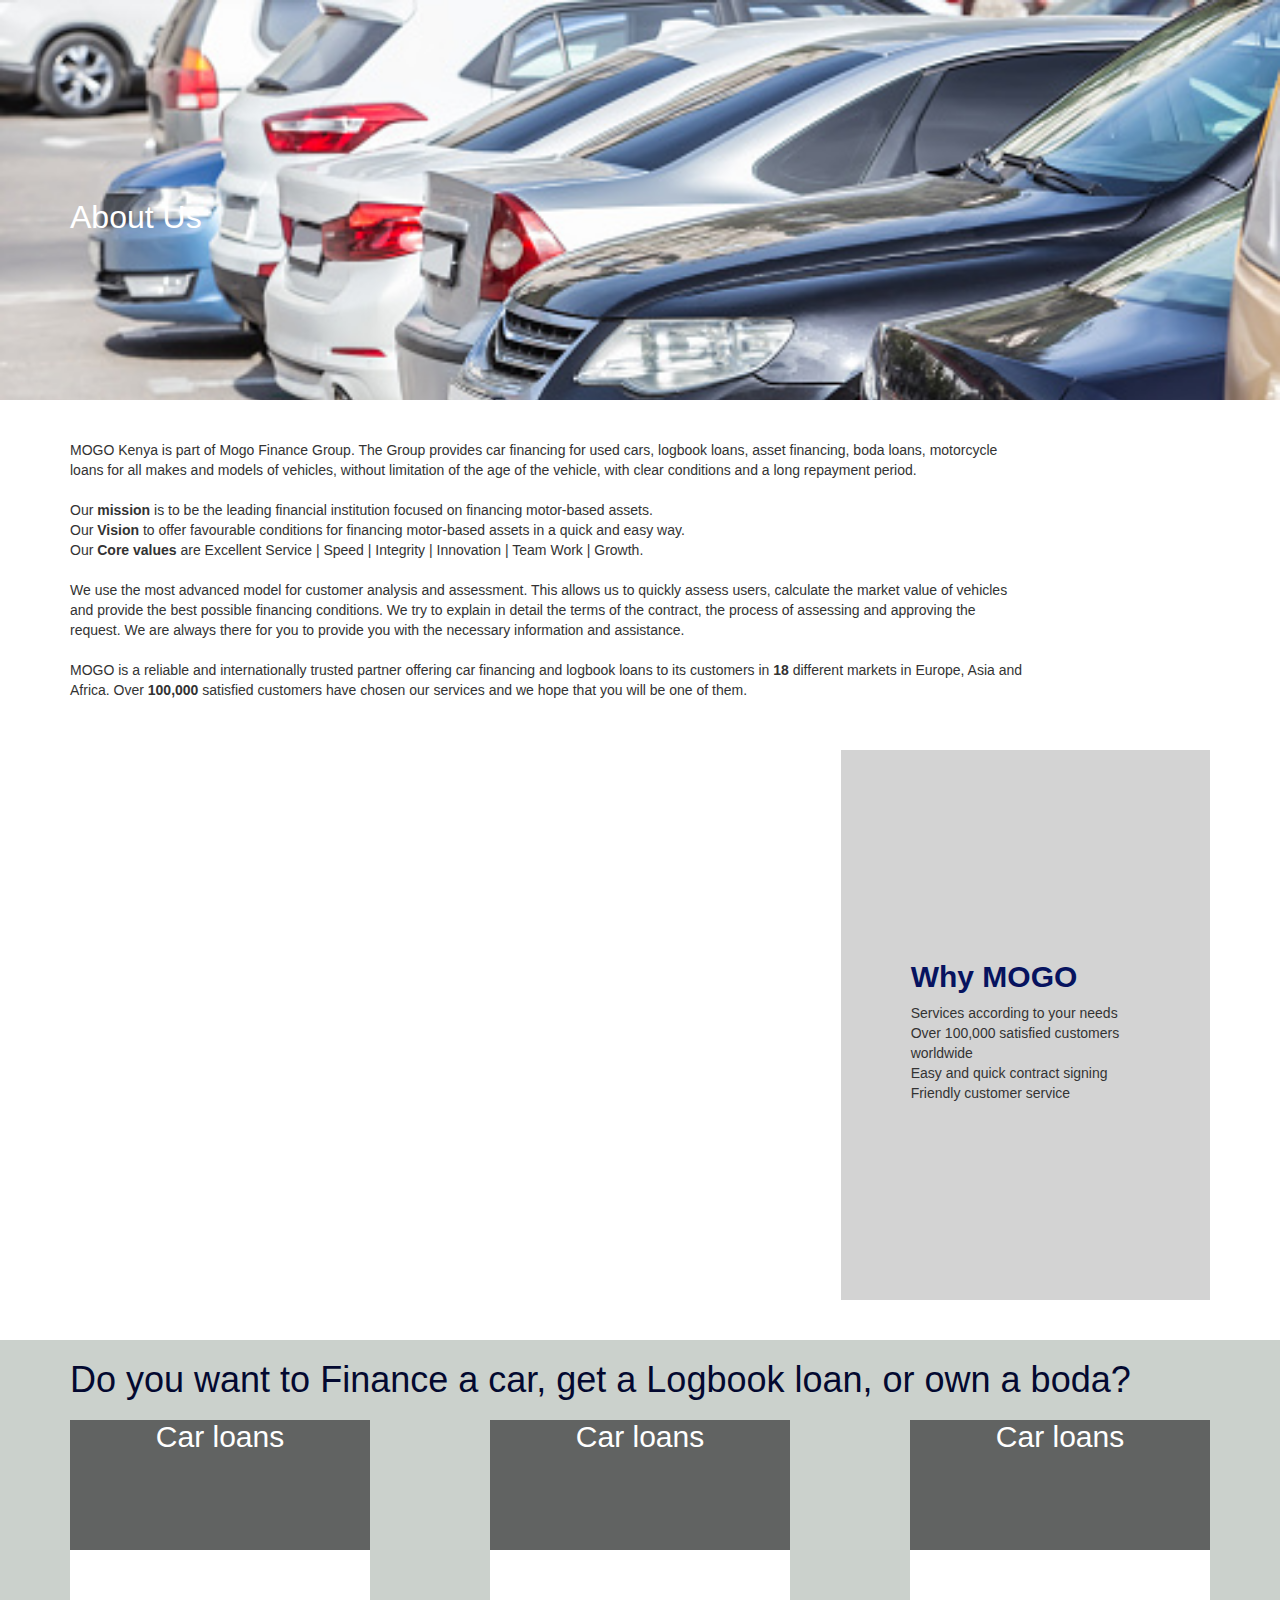
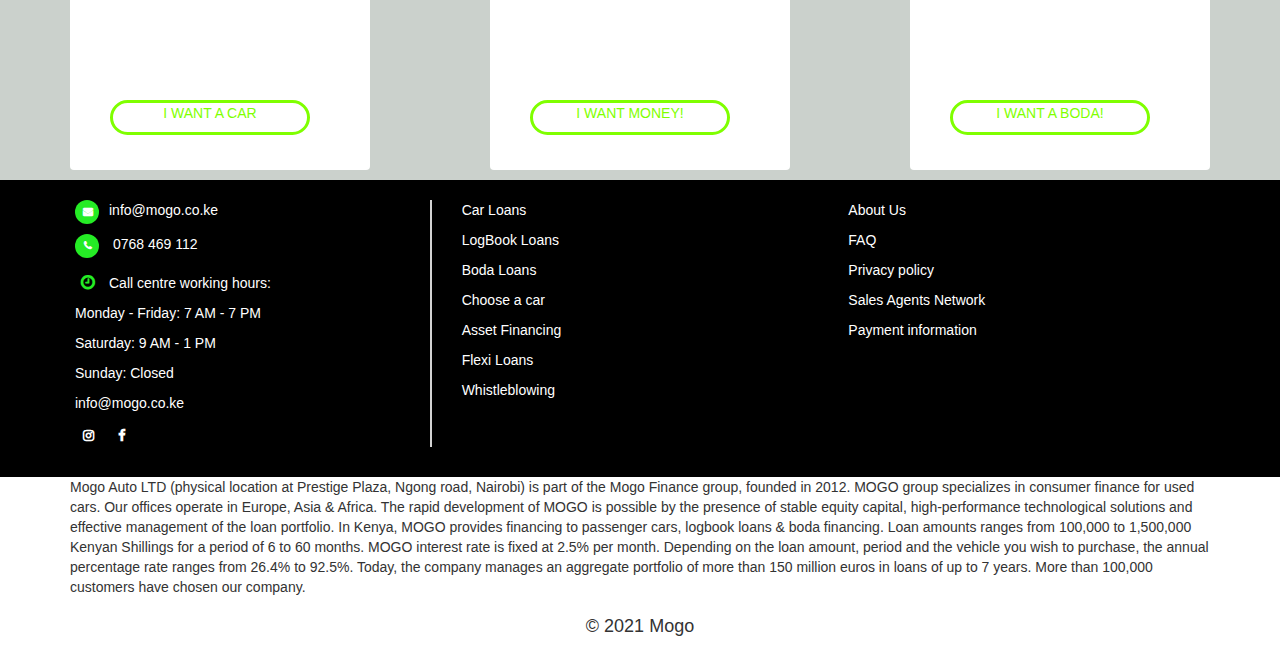
==== commit 1de71c54: "initial commit map and description for about us page complete" ====
--- a/about-us.html
+++ b/about-us.html
@@ -27,43 +27,37 @@
     </div>
     <div class="container">
         <div class="about-desc">
-            <p>MOGO Kenya is part of Mogo Finance Group. The Group provides car financing for used cars, logbook loans, asset financing, boda loans, motorcycle loans for all makes and models of vehicles, without limitation of the age of the vehicle, with clear conditions and a long repayment period.<br><br>
-                Our mission is to be the leading financial institution focused on financing motor-based assets.<br><br>
-                
-                Our vision to offer favourable conditions for financing motor-based assets in a quick and easy way.<br><br>
-                
-                Our core values are Excellent Service | Speed | Integrity | Innovation | Team Work | Growth.<br><br>
-                
-                
-                 
-                
-                We use the most advanced model for customer analysis and assessment. This allows us to quickly assess users, calculate the market value of vehicles and provide the best possible financing conditions. We try to explain in detail the terms of the contract, the process of assessing and approving the request. We are always there for you to provide you with the necessary information and assistance.
-                
-                 
-                
-                MOGO is a reliable and internationally trusted partner offering car financing and logbook loans to its customers in 18 different markets in Europe, Asia and Africa. Over 100,000 satisfied customers have chosen our services and we hope that you will be one of them.</p>
+            <br><br>
+            <p>MOGO Kenya is part of Mogo Finance Group. The Group provides car financing for used cars, logbook loans, asset financing, boda loans, motorcycle <br>loans for all makes and models of vehicles, without limitation of the age of the vehicle, with clear conditions and a long repayment period.<br><br>
+                Our<strong>  mission </strong>is to be the leading financial institution focused on financing motor-based assets.<br>                
+                Our <strong>Vision</strong> to offer favourable conditions for financing motor-based assets in a quick and easy way.<br>                
+                Our <strong>Core values</strong> are Excellent Service | Speed | Integrity | Innovation | Team Work | Growth.<br><br>   
+                We use the most advanced model for customer analysis and assessment. This allows us to quickly assess users, calculate the market value of vehicles<br> and provide the best possible financing conditions. We try to explain in detail the terms of the contract, the process of assessing and approving the<br> request. We are always there for you to provide you with the necessary information and assistance.
+                <br><br>  
+                MOGO is a reliable and internationally trusted partner offering car financing and logbook loans to its customers in <strong>18</strong> different markets in Europe, Asia and <br>Africa. Over <strong>100,000</strong> satisfied customers have chosen our services and we hope that you will be one of them.</p><br><br>
         </div> 
-    </div>   
-    <div class="container" id="why-mogo">
-        <div class="row">
-            <div class="col-md-8">
-                <div class="map">
-                    <div class="mapouter"><div class="gmap_canvas"><iframe width="600" height="500" id="gmap_canvas" src="https://maps.google.com/maps?q=nairobi&t=&z=13&ie=UTF8&iwloc=&output=embed" frameborder="0" scrolling="no" marginheight="0" marginwidth="0"></iframe><a href="https://123movies-to.org"></a><br><style>.mapouter{position:relative;text-align:right;height:500px;width:600px;}</style><a href="https://www.embedgooglemap.net">google map html embed</a><style>.gmap_canvas {overflow:hidden;background:none!important;height:500px;width:600px;}</style></div></div>
+    </div>  
+    
+    <!--map about us-->
+
+    <div class="map-about-pg">
+        <div class="container">
+            <div class="map-content-about">
+                <div class="map-contact">
+                    <div class="mapouter"><div class="gmap_canvas"><iframe width="730" height="550" id="gmap_canvas" src="https://maps.google.com/maps?q=prestige%20nairobi%20kenya&t=&z=13&ie=UTF8&iwloc=&output=embed" frameborder="0" scrolling="no" marginheight="0" marginwidth="0"></iframe><a href="https://fmovies-online.net">fmovies</a><br><style>.mapouter{position:relative;text-align:right;height:550px;width:730px;}</style><a href="https://www.embedgooglemap.net">embedgooglemap.net</a><style>.gmap_canvas {overflow:hidden;background:none!important;height:550px;width:770px;}</style></div></div>
                 </div>
-            </div> 
-            <div class="col-md-4">
-                <div class="why-mogo">
+                <div class="mogo-map-desc">
                     <h2>Why MOGO</h2>
-                <p>
-                    Services according to your needs
-                    Over 100,000 satisfied customers worldwide
-                    Easy and quick contract signing
-                    Friendly customer service
-                </p>
+                    <p>Services according to your needs<br>
+                        Over 100,000 satisfied customers worldwide<br>
+                        Easy and quick contract signing<br>
+                        Friendly customer service
+                     </p>
                 </div>
-            </div>  
+            </div>
         </div>
-    </div>
+    </div><br><br>
+
 
     <div class="loans">
         <div class="container">
--- a/feature.css
+++ b/feature.css
@@ -1025,4 +1025,63 @@
   }
 
 
-
+  /*logbook loans*/
+  .logbook-bg{
+      background-image: url(./images-assets/bg3.jpeg);
+      height: 560px;
+      background-size: cover;
+  }
+  .logbook-lns-desc{
+      background-color: rgb(127, 202, 14);
+  }
+  .logbook-lns-desc p{
+      color: white;
+      font-weight: bold;
+      text-align: left;
+      margin-left: 20px;
+  }
+  .logbook-lns-desc p i{
+    padding-right: 10px;
+}
+.log-book-loans{
+    background-color: lightgray;
+    margin-top: -10px;
+    padding-top: 10px;
+}
+.log-book-loans h2{
+    text-align: center;
+    color: #07135f;
+    font-weight: bold;
+}
+.log-book-loans .container .logbook-desc  p{
+        text-align: left;   
+    }
+.log-book-loans .container .logbook-desc  h2{
+        text-align: left;   
+    }
+/*about us*/
+.container .about-desc p{
+    text-align: left;
+}
+
+/*map about us*/
+.mogo-map-desc{
+    width:32.4%;
+    background-color: lightgray;
+    padding-left:70px ;
+    padding-right: 30px;
+    padding-top: 190px;
+}
+.mogo-map-desc p{
+    text-align: left;
+}
+.mogo-map-desc h2{
+    color: #07135f;
+    font-weight: bold;
+}
+.map-about-pg .container .map-content-about{
+    display: flex;
+    justify-content: space-between;
+}
+
+
